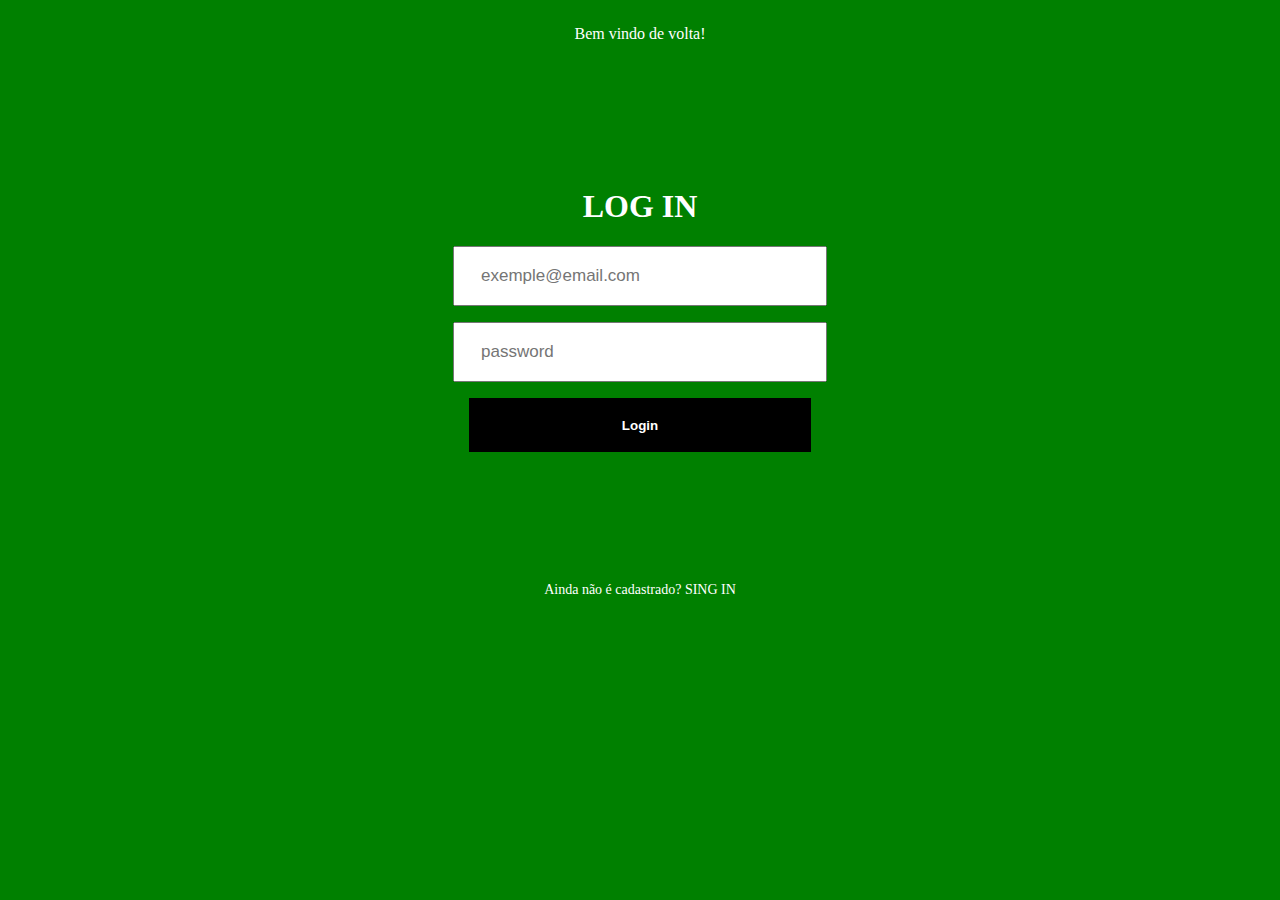
==== index.html @ e7fad8b4 "Initial commit" ====
<!DOCTYPE html>
<html lang="en">
  <head>
    <title>Home</title>
    <meta charset="UTF-8" />
    <meta name="viewport" content="width=device-width" />
    
    <link rel="stylesheet" href="styles.css" />
    <script type="module" src="script.js"></script>
  </head>
  <body>
    <p> Bem vindo de volta! </p>
    
    <h1>LOG IN </h1>
    <input placeholder="exemple@email.com">
    <input placeholder="password">
    <button>Login</button>
    
    <a>Ainda não é cadastrado? SING IN </a>
  </body>
</html>
---- styles.css ----
body
 {background-color: green;

}
p {color: white;
font-size: white;
margin-top: 25px;
text-align: center;
}
h1 {font-size: white;
margin-top: 145px;
text-align: center;
color: white;
}
input {width: 342px;
height: 54px;
margin-bottom: 16px;
font-size: 17px;
padding-left: 26px;
display: block;
margin-right: auto;
margin-left: auto;

}
button{ display: block;
border: none;
background-color: black;
font-weight: bold;
width: 342px;
height: 54px;
color:white;
margin-left: auto;
margin-right: auto;
cursor: pointer;
}
button:active {opacity: 0.6;}

a {color: white;
  margin-left: auto;
  margin-right: auto;
 margin-top: 130px;
 text-align: center;
 font-size: 14px;
 display: block;
}
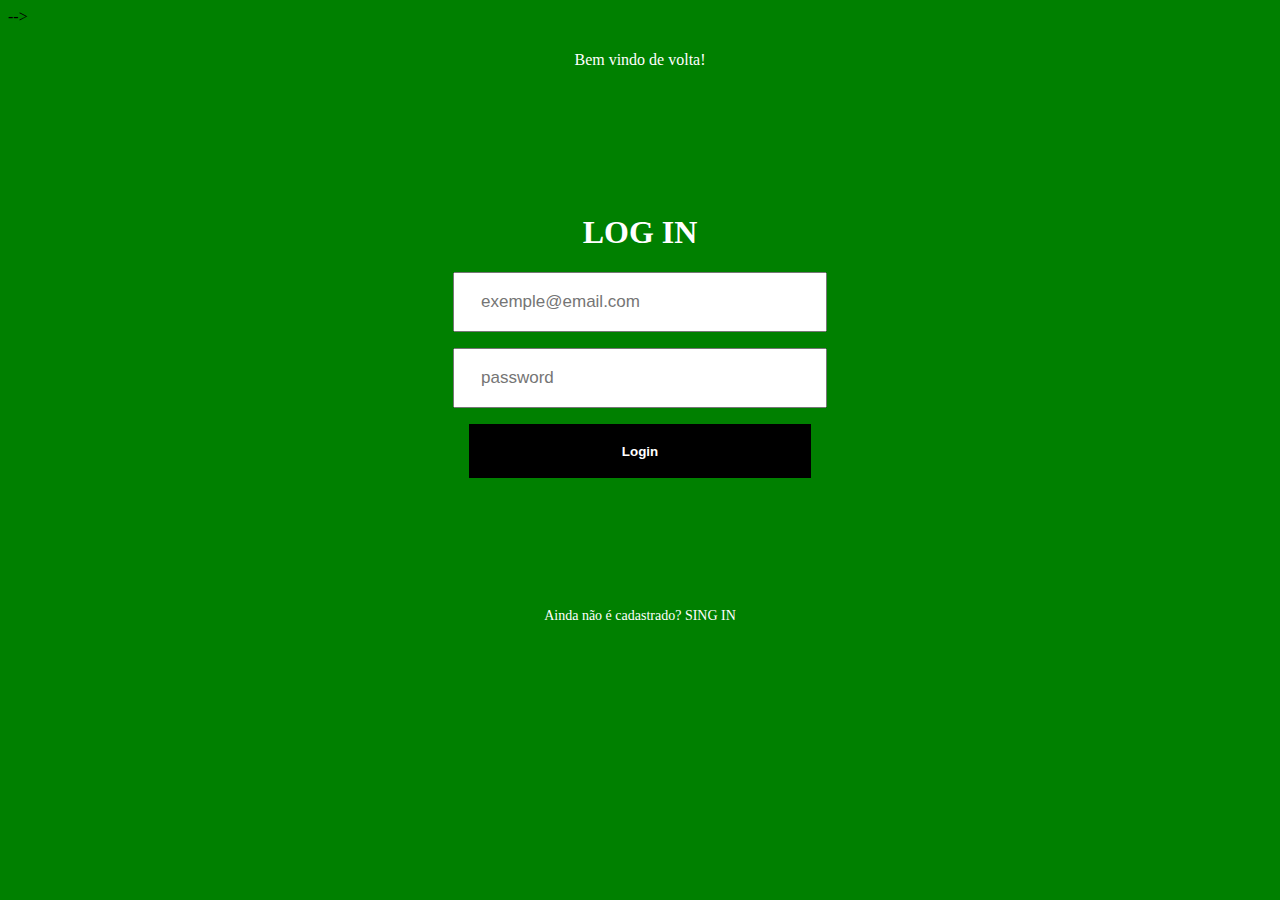
==== commit 6e9aa36b: "2 files modified, 1 added" ====
--- a/index.html
+++ b/index.html
@@ -5,8 +5,8 @@
     <meta charset="UTF-8" />
     <meta name="viewport" content="width=device-width" />
     
-    <link rel="stylesheet" href="styles.css" />
-    <script type="module" src="script.js"></script>
+  <link rel="stylesheet" href="styles.css" />
+    <script type="module" src="script.js"></script> -->
   </head>
   <body>
     <p> Bem vindo de volta! </p>
